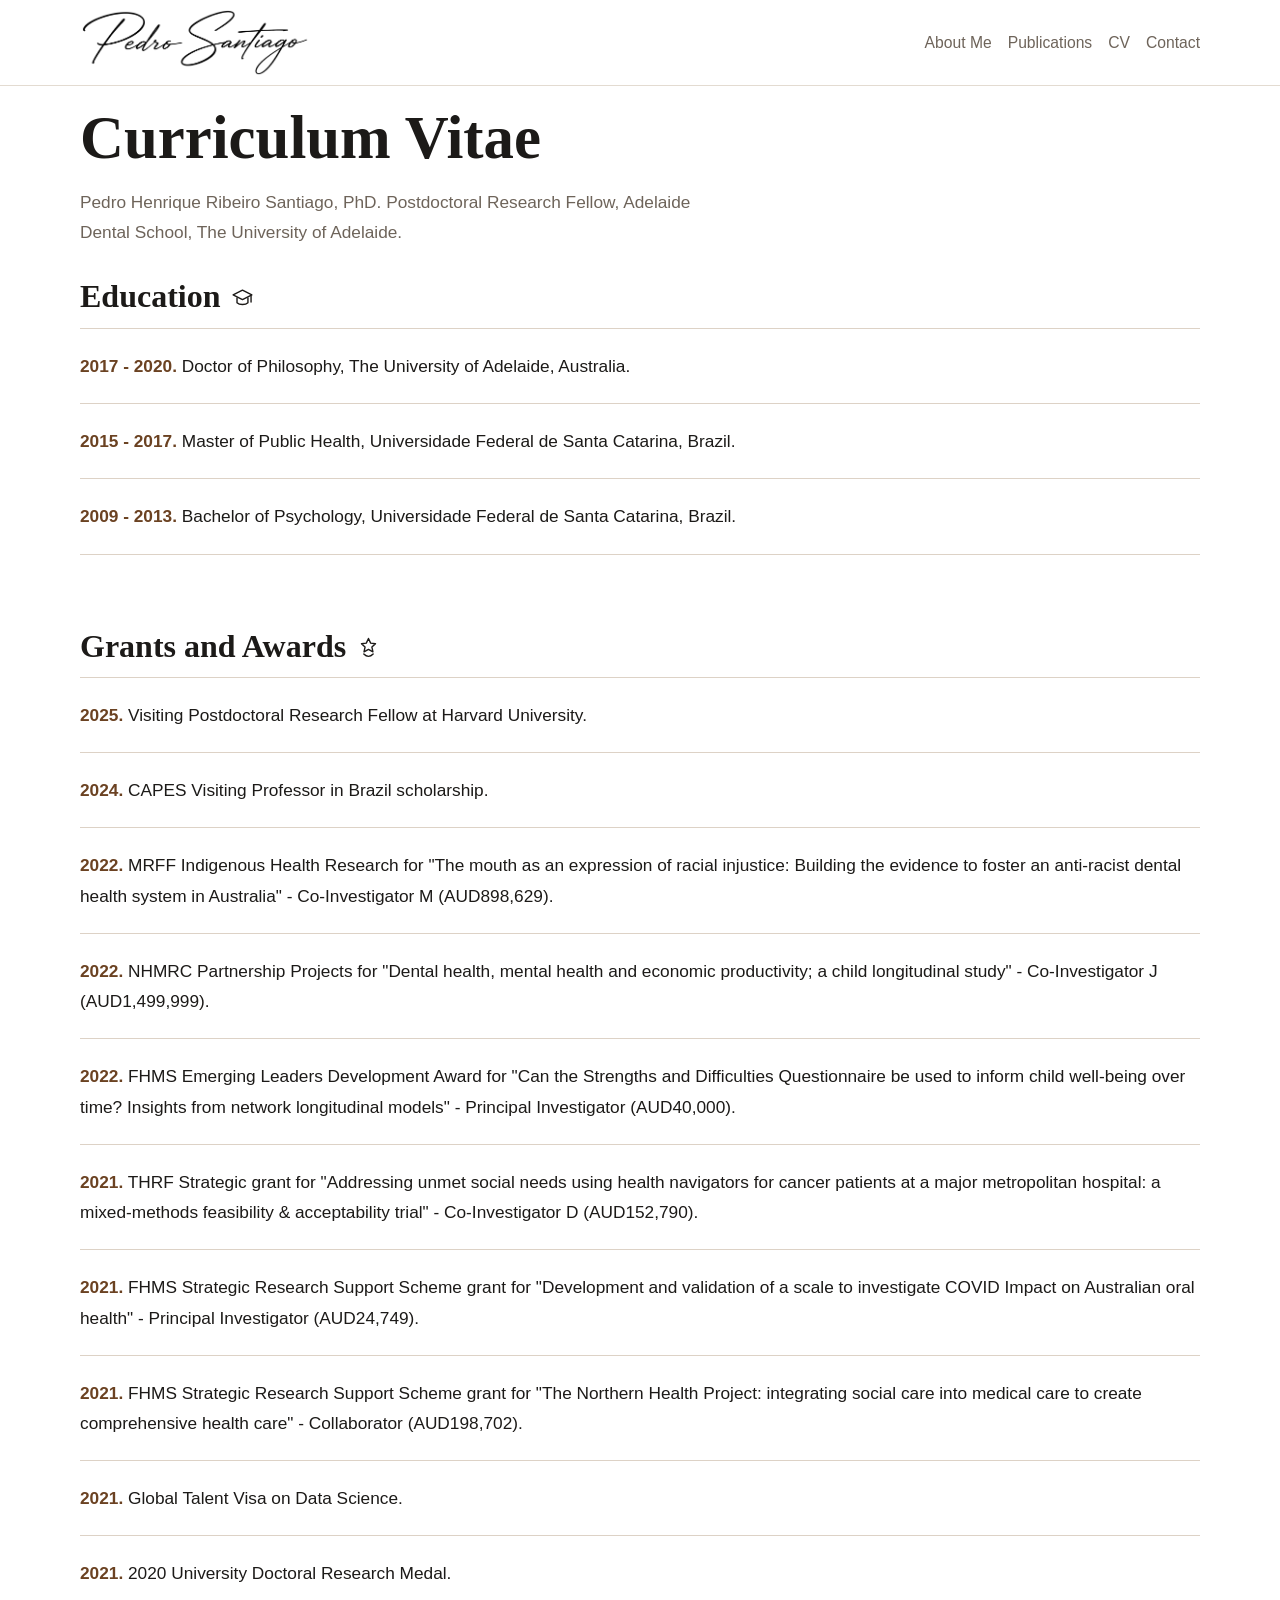
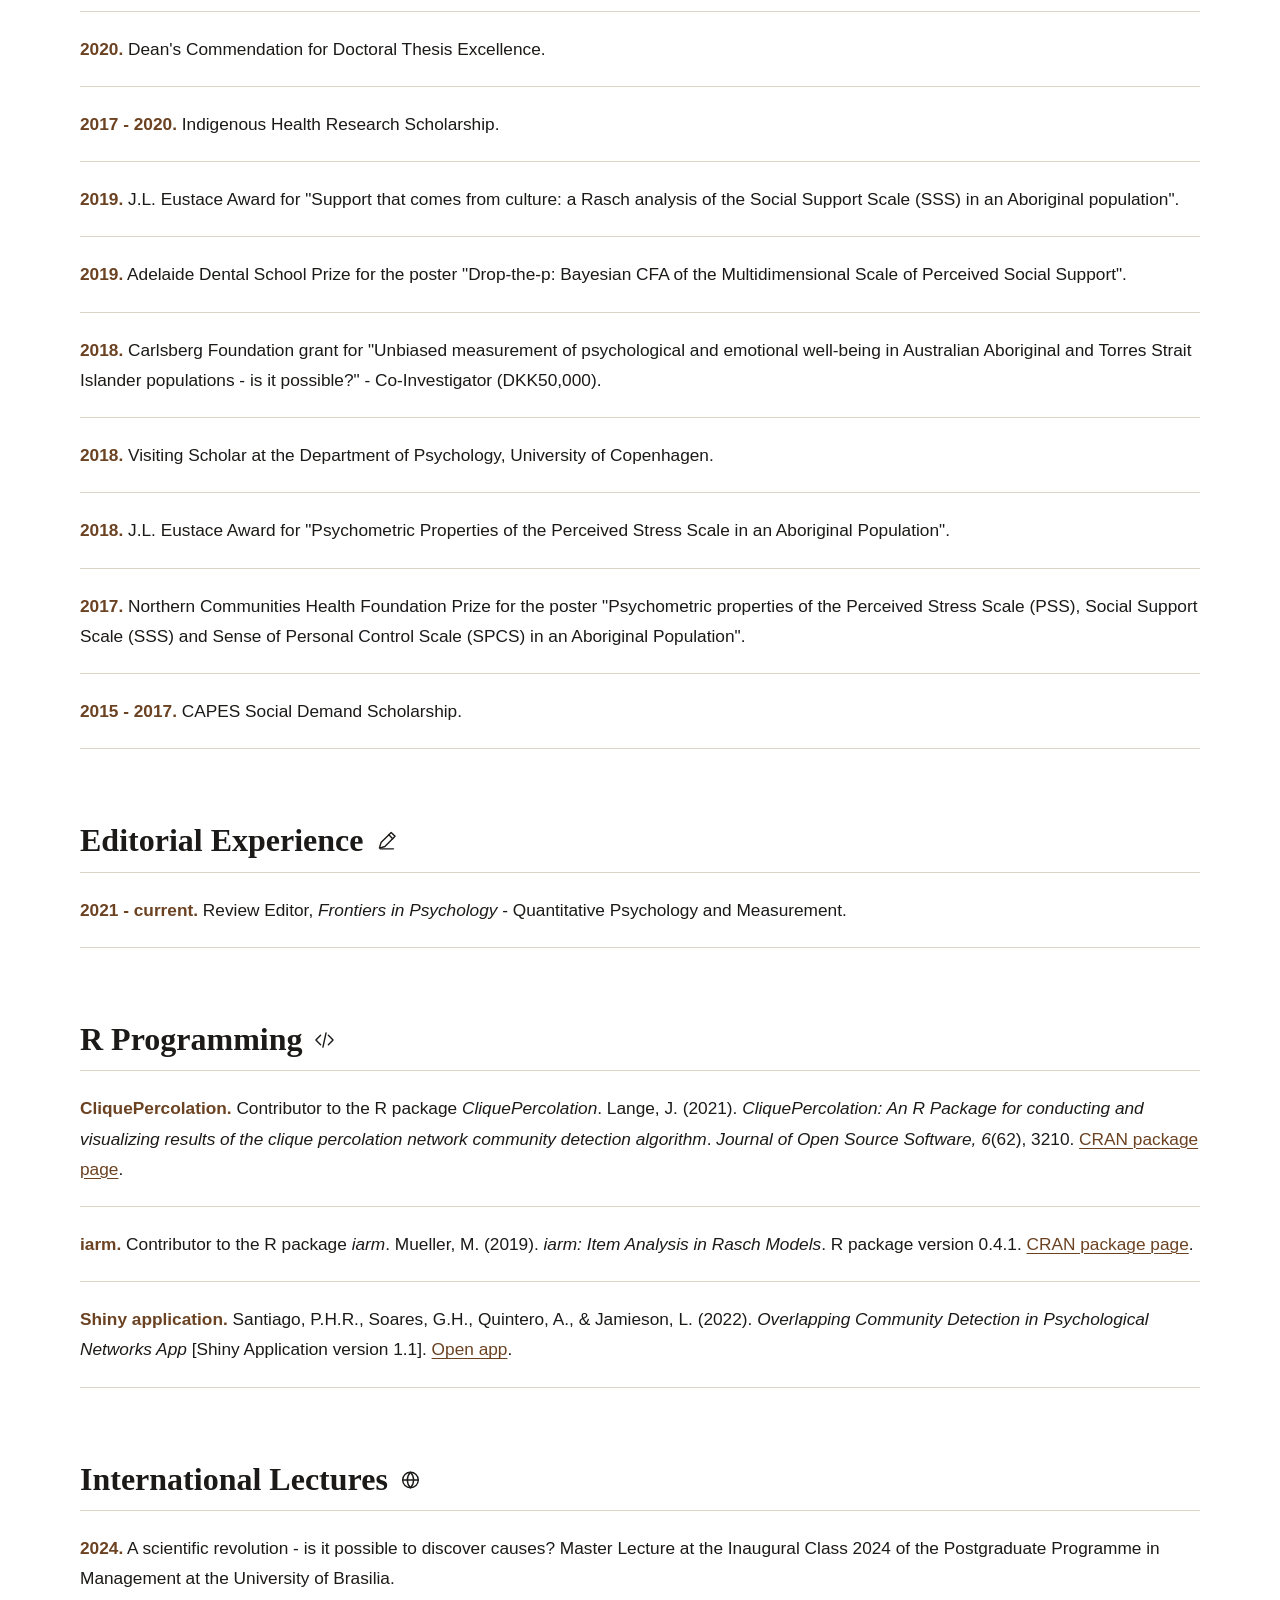
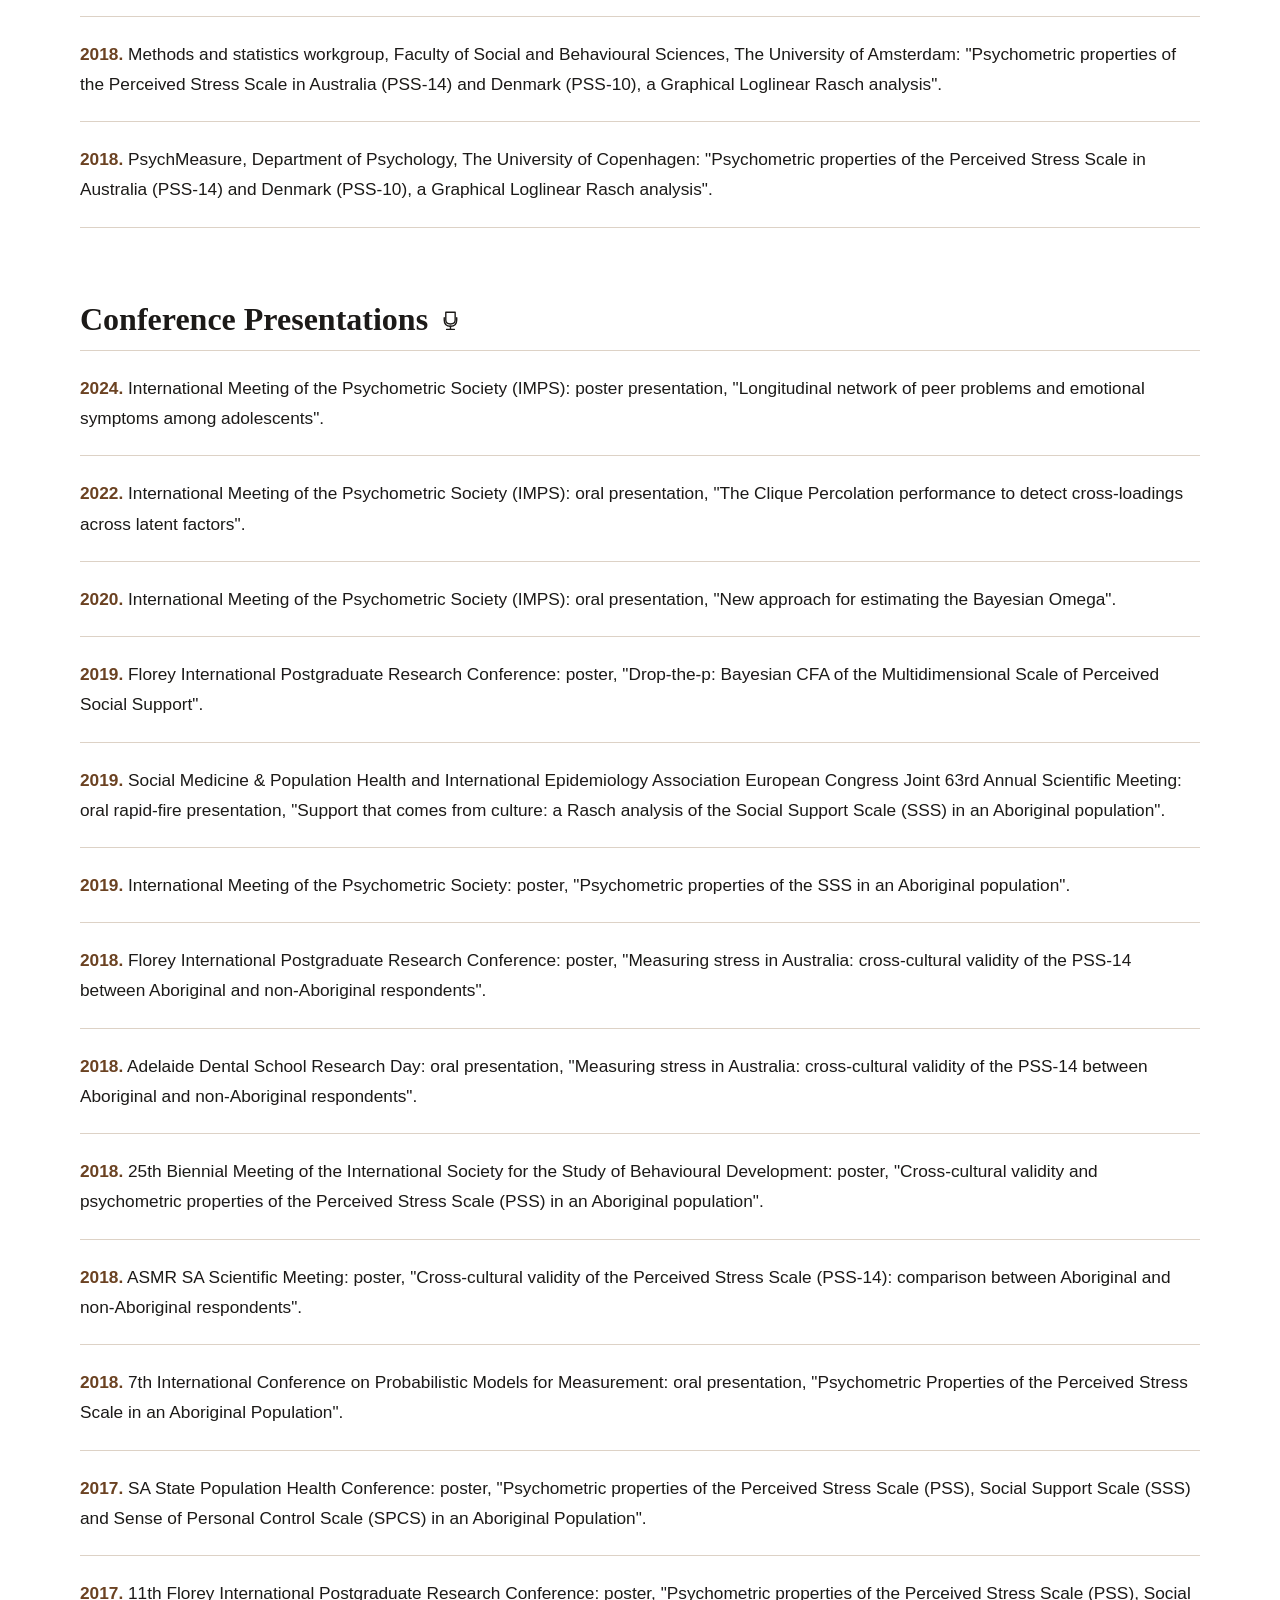
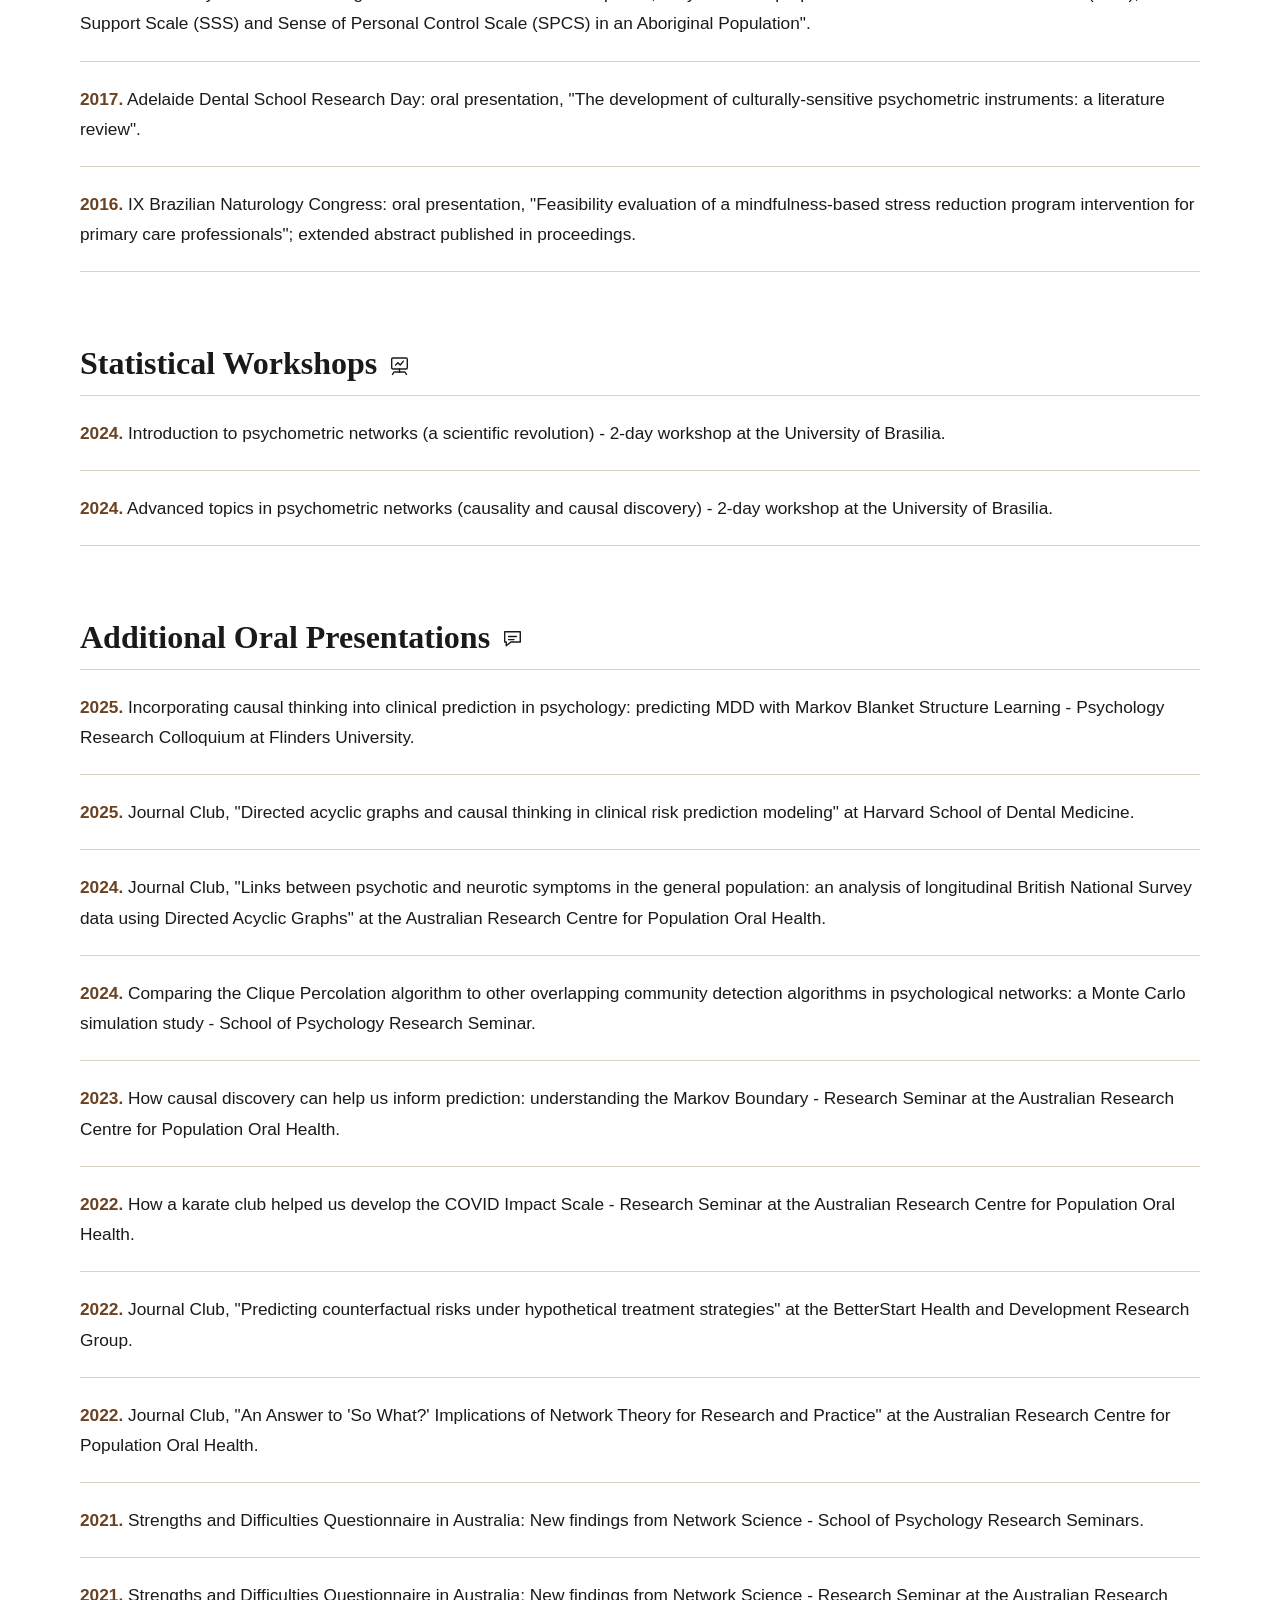
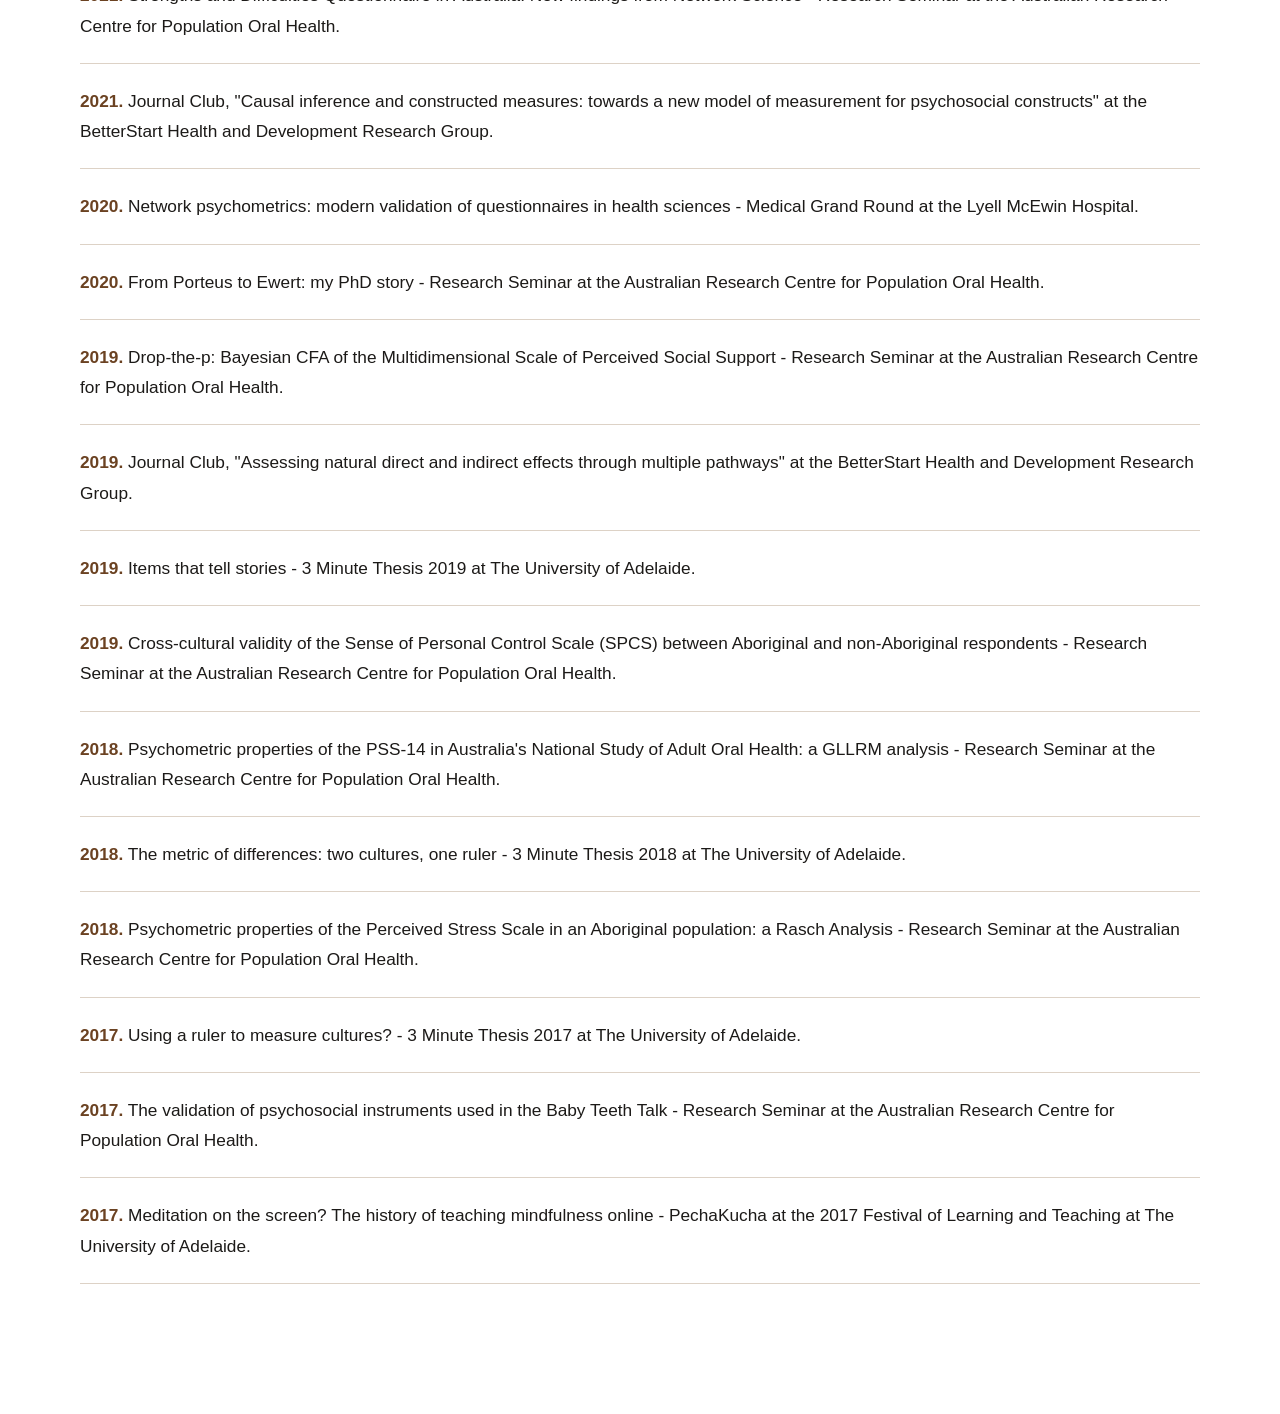
==== cv.html @ 16406cd9 "Initial personal website" ====
<!DOCTYPE html>
<html lang="en">
  <head>
    <meta charset="UTF-8" />
    <meta name="viewport" content="width=device-width, initial-scale=1.0" />
    <title>CV | Pedro Henrique Ribeiro Santiago</title>
    <link rel="stylesheet" href="styles.css" />
  </head>
  <body>
    <header class="site-header">
      <div class="header-inner">
        <a class="site-signature" href="./index.html" aria-label="Pedro Henrique Ribeiro Santiago home">
          <img
            src="./assets/signature.png"
            alt="Pedro Santiago signature"
          />
        </a>
        <nav class="site-nav" aria-label="Primary">
          <a href="./index.html#professional-bio">About Me</a>
          <a href="./publications.html">Publications</a>
          <a href="./cv.html">CV</a>
          <a href="./index.html#contact">Contact</a>
        </nav>
      </div>
    </header>

    <main class="page page-narrow cv-page">
      <section class="section" aria-labelledby="cv-title">
        <h1 id="cv-title">Curriculum Vitae</h1>

        <p class="intro">
          Pedro Henrique Ribeiro Santiago, PhD. Postdoctoral Research Fellow,
          Adelaide Dental School, The University of Adelaide.
        </p>

        <h2 class="cv-section-title">Education <svg class="cv-heading-icon" viewBox="0 0 32 32" aria-hidden="true"><path d="M4 12L16 6L28 12L16 18L4 12Z"/><path d="M9 16V22C12 25 20 25 23 22V16"/><path d="M27 13V21"/></svg></h2>
        <ul class="publication-list publication-group cv-entry-list">
          <li><strong>2017 - 2020.</strong> Doctor of Philosophy, The University of Adelaide, Australia.</li>
          <li><strong>2015 - 2017.</strong> Master of Public Health, Universidade Federal de Santa Catarina, Brazil.</li>
          <li><strong>2009 - 2013.</strong> Bachelor of Psychology, Universidade Federal de Santa Catarina, Brazil.</li>
        </ul>

        <h2 class="cv-section-title">Grants and Awards <svg class="cv-heading-icon" viewBox="0 0 32 32" aria-hidden="true"><path d="M16 5L18.8 11L25 11.7L20.4 16L21.7 22.2L16 19L10.3 22.2L11.6 16L7 11.7L13.2 11L16 5Z"/><path d="M10 25C12 27 14 28 16 28C18 28 20 27 22 25"/></svg></h2>
        <ul class="publication-list publication-group cv-entry-list">
          <li><strong>2025.</strong> Visiting Postdoctoral Research Fellow at Harvard University.</li>
          <li><strong>2024.</strong> CAPES Visiting Professor in Brazil scholarship.</li>
          <li><strong>2022.</strong> MRFF Indigenous Health Research for "The mouth as an expression of racial injustice: Building the evidence to foster an anti-racist dental health system in Australia" - Co-Investigator M (AUD898,629).</li>
          <li><strong>2022.</strong> NHMRC Partnership Projects for "Dental health, mental health and economic productivity; a child longitudinal study" - Co-Investigator J (AUD1,499,999).</li>
          <li><strong>2022.</strong> FHMS Emerging Leaders Development Award for "Can the Strengths and Difficulties Questionnaire be used to inform child well-being over time? Insights from network longitudinal models" - Principal Investigator (AUD40,000).</li>
          <li><strong>2021.</strong> THRF Strategic grant for "Addressing unmet social needs using health navigators for cancer patients at a major metropolitan hospital: a mixed-methods feasibility &amp; acceptability trial" - Co-Investigator D (AUD152,790).</li>
          <li><strong>2021.</strong> FHMS Strategic Research Support Scheme grant for "Development and validation of a scale to investigate COVID Impact on Australian oral health" - Principal Investigator (AUD24,749).</li>
          <li><strong>2021.</strong> FHMS Strategic Research Support Scheme grant for "The Northern Health Project: integrating social care into medical care to create comprehensive health care" - Collaborator (AUD198,702).</li>
          <li><strong>2021.</strong> Global Talent Visa on Data Science.</li>
          <li><strong>2021.</strong> 2020 University Doctoral Research Medal.</li>
          <li><strong>2020.</strong> Dean's Commendation for Doctoral Thesis Excellence.</li>
          <li><strong>2017 - 2020.</strong> Indigenous Health Research Scholarship.</li>
          <li><strong>2019.</strong> J.L. Eustace Award for "Support that comes from culture: a Rasch analysis of the Social Support Scale (SSS) in an Aboriginal population".</li>
          <li><strong>2019.</strong> Adelaide Dental School Prize for the poster "Drop-the-p: Bayesian CFA of the Multidimensional Scale of Perceived Social Support".</li>
          <li><strong>2018.</strong> Carlsberg Foundation grant for "Unbiased measurement of psychological and emotional well-being in Australian Aboriginal and Torres Strait Islander populations - is it possible?" - Co-Investigator (DKK50,000).</li>
          <li><strong>2018.</strong> Visiting Scholar at the Department of Psychology, University of Copenhagen.</li>
          <li><strong>2018.</strong> J.L. Eustace Award for "Psychometric Properties of the Perceived Stress Scale in an Aboriginal Population".</li>
          <li><strong>2017.</strong> Northern Communities Health Foundation Prize for the poster "Psychometric properties of the Perceived Stress Scale (PSS), Social Support Scale (SSS) and Sense of Personal Control Scale (SPCS) in an Aboriginal Population".</li>
          <li><strong>2015 - 2017.</strong> CAPES Social Demand Scholarship.</li>
        </ul>

        <h2 class="cv-section-title">Editorial Experience <svg class="cv-heading-icon" viewBox="0 0 32 32" aria-hidden="true"><path d="M7 25L9 18L22 5L27 10L14 23L7 25Z"/><path d="M19 8L24 13"/><path d="M8 26H25"/></svg></h2>
        <ul class="publication-list publication-group cv-entry-list">
          <li><strong>2021 - current.</strong> Review Editor, <em>Frontiers in Psychology</em> - Quantitative Psychology and Measurement.</li>
        </ul>

        <h2 class="cv-section-title">R Programming <svg class="cv-heading-icon" viewBox="0 0 32 32" aria-hidden="true"><path d="M11 10L5 16L11 22"/><path d="M21 10L27 16L21 22"/><path d="M18 7L14 25"/></svg></h2>
        <ul class="publication-list publication-group cv-entry-list">
          <li><strong>CliquePercolation.</strong> Contributor to the R package <em>CliquePercolation</em>. Lange, J. (2021). <em>CliquePercolation: An R Package for conducting and visualizing results of the clique percolation network community detection algorithm</em>. <em>Journal of Open Source Software, 6</em>(62), 3210. <a href="https://cran.r-project.org/web/packages/CliquePercolation/index.html">CRAN package page</a>.</li>
          <li><strong>iarm.</strong> Contributor to the R package <em>iarm</em>. Mueller, M. (2019). <em>iarm: Item Analysis in Rasch Models</em>. R package version 0.4.1. <a href="https://CRAN.R-project.org/package=iarm">CRAN package page</a>.</li>
          <li><strong>Shiny application.</strong> Santiago, P.H.R., Soares, G.H., Quintero, A., &amp; Jamieson, L. (2022). <em>Overlapping Community Detection in Psychological Networks App</em> [Shiny Application version 1.1]. <a href="https://pedroribeirosantiago.shinyapps.io/cliquepercolation/">Open app</a>.</li>
        </ul>

        <h2 class="cv-section-title">International Lectures <svg class="cv-heading-icon" viewBox="0 0 32 32" aria-hidden="true"><circle cx="16" cy="16" r="10"/><path d="M6 16H26"/><path d="M16 6C19 9 20 13 20 16C20 19 19 23 16 26C13 23 12 19 12 16C12 13 13 9 16 6Z"/></svg></h2>
        <ul class="publication-list publication-group cv-entry-list">
          <li><strong>2024.</strong> A scientific revolution - is it possible to discover causes? Master Lecture at the Inaugural Class 2024 of the Postgraduate Programme in Management at the University of Brasilia.</li>
          <li><strong>2018.</strong> Methods and statistics workgroup, Faculty of Social and Behavioural Sciences, The University of Amsterdam: "Psychometric properties of the Perceived Stress Scale in Australia (PSS-14) and Denmark (PSS-10), a Graphical Loglinear Rasch analysis".</li>
          <li><strong>2018.</strong> PsychMeasure, Department of Psychology, The University of Copenhagen: "Psychometric properties of the Perceived Stress Scale in Australia (PSS-14) and Denmark (PSS-10), a Graphical Loglinear Rasch analysis".</li>
        </ul>

        <h2 class="cv-section-title">Conference Presentations <svg class="cv-heading-icon" viewBox="0 0 32 32" aria-hidden="true"><path d="M10 6H22V16C22 19 20 21 16 21C12 21 10 19 10 16V6Z"/><path d="M8 13V16C8 21 11 24 16 24C21 24 24 21 24 16V13"/><path d="M16 24V28"/><path d="M11 28H21"/></svg></h2>
        <ul class="publication-list publication-group cv-entry-list">
          <li><strong>2024.</strong> International Meeting of the Psychometric Society (IMPS): poster presentation, "Longitudinal network of peer problems and emotional symptoms among adolescents".</li>
          <li><strong>2022.</strong> International Meeting of the Psychometric Society (IMPS): oral presentation, "The Clique Percolation performance to detect cross-loadings across latent factors".</li>
          <li><strong>2020.</strong> International Meeting of the Psychometric Society (IMPS): oral presentation, "New approach for estimating the Bayesian Omega".</li>
          <li><strong>2019.</strong> Florey International Postgraduate Research Conference: poster, "Drop-the-p: Bayesian CFA of the Multidimensional Scale of Perceived Social Support".</li>
          <li><strong>2019.</strong> Social Medicine &amp; Population Health and International Epidemiology Association European Congress Joint 63rd Annual Scientific Meeting: oral rapid-fire presentation, "Support that comes from culture: a Rasch analysis of the Social Support Scale (SSS) in an Aboriginal population".</li>
          <li><strong>2019.</strong> International Meeting of the Psychometric Society: poster, "Psychometric properties of the SSS in an Aboriginal population".</li>
          <li><strong>2018.</strong> Florey International Postgraduate Research Conference: poster, "Measuring stress in Australia: cross-cultural validity of the PSS-14 between Aboriginal and non-Aboriginal respondents".</li>
          <li><strong>2018.</strong> Adelaide Dental School Research Day: oral presentation, "Measuring stress in Australia: cross-cultural validity of the PSS-14 between Aboriginal and non-Aboriginal respondents".</li>
          <li><strong>2018.</strong> 25th Biennial Meeting of the International Society for the Study of Behavioural Development: poster, "Cross-cultural validity and psychometric properties of the Perceived Stress Scale (PSS) in an Aboriginal population".</li>
          <li><strong>2018.</strong> ASMR SA Scientific Meeting: poster, "Cross-cultural validity of the Perceived Stress Scale (PSS-14): comparison between Aboriginal and non-Aboriginal respondents".</li>
          <li><strong>2018.</strong> 7th International Conference on Probabilistic Models for Measurement: oral presentation, "Psychometric Properties of the Perceived Stress Scale in an Aboriginal Population".</li>
          <li><strong>2017.</strong> SA State Population Health Conference: poster, "Psychometric properties of the Perceived Stress Scale (PSS), Social Support Scale (SSS) and Sense of Personal Control Scale (SPCS) in an Aboriginal Population".</li>
          <li><strong>2017.</strong> 11th Florey International Postgraduate Research Conference: poster, "Psychometric properties of the Perceived Stress Scale (PSS), Social Support Scale (SSS) and Sense of Personal Control Scale (SPCS) in an Aboriginal Population".</li>
          <li><strong>2017.</strong> Adelaide Dental School Research Day: oral presentation, "The development of culturally-sensitive psychometric instruments: a literature review".</li>
          <li><strong>2016.</strong> IX Brazilian Naturology Congress: oral presentation, "Feasibility evaluation of a mindfulness-based stress reduction program intervention for primary care professionals"; extended abstract published in proceedings.</li>
        </ul>

        <h2 class="cv-section-title">Statistical Workshops <svg class="cv-heading-icon" viewBox="0 0 32 32" aria-hidden="true"><rect x="6" y="7" width="20" height="14" rx="1.5"/><path d="M10 25H22"/><path d="M16 21V25"/><path d="M11 16L14 13L17 16L21 11"/><path d="M9 25L7 28"/><path d="M23 25L25 28"/></svg></h2>
        <ul class="publication-list publication-group cv-entry-list">
          <li><strong>2024.</strong> Introduction to psychometric networks (a scientific revolution) - 2-day workshop at the University of Brasilia.</li>
          <li><strong>2024.</strong> Advanced topics in psychometric networks (causality and causal discovery) - 2-day workshop at the University of Brasilia.</li>
        </ul>

        <h2 class="cv-section-title">Additional Oral Presentations <svg class="cv-heading-icon" viewBox="0 0 32 32" aria-hidden="true"><path d="M6 8H26V21H14L8 26V21H6V8Z"/><path d="M11 14H21"/><path d="M11 18H18"/></svg></h2>
        <ul class="publication-list publication-group cv-entry-list">
          <li><strong>2025.</strong> Incorporating causal thinking into clinical prediction in psychology: predicting MDD with Markov Blanket Structure Learning - Psychology Research Colloquium at Flinders University.</li>
          <li><strong>2025.</strong> Journal Club, "Directed acyclic graphs and causal thinking in clinical risk prediction modeling" at Harvard School of Dental Medicine.</li>
          <li><strong>2024.</strong> Journal Club, "Links between psychotic and neurotic symptoms in the general population: an analysis of longitudinal British National Survey data using Directed Acyclic Graphs" at the Australian Research Centre for Population Oral Health.</li>
          <li><strong>2024.</strong> Comparing the Clique Percolation algorithm to other overlapping community detection algorithms in psychological networks: a Monte Carlo simulation study - School of Psychology Research Seminar.</li>
          <li><strong>2023.</strong> How causal discovery can help us inform prediction: understanding the Markov Boundary - Research Seminar at the Australian Research Centre for Population Oral Health.</li>
          <li><strong>2022.</strong> How a karate club helped us develop the COVID Impact Scale - Research Seminar at the Australian Research Centre for Population Oral Health.</li>
          <li><strong>2022.</strong> Journal Club, "Predicting counterfactual risks under hypothetical treatment strategies" at the BetterStart Health and Development Research Group.</li>
          <li><strong>2022.</strong> Journal Club, "An Answer to 'So What?' Implications of Network Theory for Research and Practice" at the Australian Research Centre for Population Oral Health.</li>
          <li><strong>2021.</strong> Strengths and Difficulties Questionnaire in Australia: New findings from Network Science - School of Psychology Research Seminars.</li>
          <li><strong>2021.</strong> Strengths and Difficulties Questionnaire in Australia: New findings from Network Science - Research Seminar at the Australian Research Centre for Population Oral Health.</li>
          <li><strong>2021.</strong> Journal Club, "Causal inference and constructed measures: towards a new model of measurement for psychosocial constructs" at the BetterStart Health and Development Research Group.</li>
          <li><strong>2020.</strong> Network psychometrics: modern validation of questionnaires in health sciences - Medical Grand Round at the Lyell McEwin Hospital.</li>
          <li><strong>2020.</strong> From Porteus to Ewert: my PhD story - Research Seminar at the Australian Research Centre for Population Oral Health.</li>
          <li><strong>2019.</strong> Drop-the-p: Bayesian CFA of the Multidimensional Scale of Perceived Social Support - Research Seminar at the Australian Research Centre for Population Oral Health.</li>
          <li><strong>2019.</strong> Journal Club, "Assessing natural direct and indirect effects through multiple pathways" at the BetterStart Health and Development Research Group.</li>
          <li><strong>2019.</strong> Items that tell stories - 3 Minute Thesis 2019 at The University of Adelaide.</li>
          <li><strong>2019.</strong> Cross-cultural validity of the Sense of Personal Control Scale (SPCS) between Aboriginal and non-Aboriginal respondents - Research Seminar at the Australian Research Centre for Population Oral Health.</li>
          <li><strong>2018.</strong> Psychometric properties of the PSS-14 in Australia's National Study of Adult Oral Health: a GLLRM analysis - Research Seminar at the Australian Research Centre for Population Oral Health.</li>
          <li><strong>2018.</strong> The metric of differences: two cultures, one ruler - 3 Minute Thesis 2018 at The University of Adelaide.</li>
          <li><strong>2018.</strong> Psychometric properties of the Perceived Stress Scale in an Aboriginal population: a Rasch Analysis - Research Seminar at the Australian Research Centre for Population Oral Health.</li>
          <li><strong>2017.</strong> Using a ruler to measure cultures? - 3 Minute Thesis 2017 at The University of Adelaide.</li>
          <li><strong>2017.</strong> The validation of psychosocial instruments used in the Baby Teeth Talk - Research Seminar at the Australian Research Centre for Population Oral Health.</li>
          <li><strong>2017.</strong> Meditation on the screen? The history of teaching mindfulness online - PechaKucha at the 2017 Festival of Learning and Teaching at The University of Adelaide.</li>
        </ul>
      </section>
    </main>
  </body>
</html>
---- styles.css ----
:root {
  --background: #ffffff;
  --surface: #f7f3ee;
  --surface-strong: #ece2d4;
  --text: #1c1a18;
  --muted: #6e645a;
  --line: #ddd2c6;
  --accent: #9b6b3d;
  --accent-deep: #6b4222;
  --shadow: 0 20px 50px rgba(56, 39, 24, 0.08);
}

* {
  box-sizing: border-box;
}

html {
  scroll-behavior: smooth;
}

body {
  margin: 0;
  background: #ffffff;
  color: var(--text);
  font-family: "Avenir Next", "Segoe UI", Helvetica, Arial, sans-serif;
}

a {
  color: inherit;
}

img {
  display: block;
  width: 100%;
  height: auto;
}

.site-header {
  position: sticky;
  top: 0;
  z-index: 10;
  background: rgba(255, 255, 255, 0.92);
  backdrop-filter: blur(14px);
  border-bottom: 1px solid rgba(221, 210, 198, 0.8);
}

.header-inner {
  width: min(1120px, calc(100% - 40px));
  margin: 0 auto;
  padding: 8px 0;
  display: flex;
  align-items: center;
  justify-content: space-between;
  gap: 24px;
}

.site-signature {
  display: block;
  flex: 0 1 230px;
  min-width: 165px;
}

.site-signature img {
  display: block;
  width: 100%;
  height: auto;
}

.site-nav a {
  text-decoration: none;
}

.site-nav {
  display: flex;
  flex-wrap: wrap;
  gap: 16px;
  justify-content: flex-end;
}

.site-nav a {
  color: var(--muted);
  font-size: 0.98rem;
}

.page {
  width: min(1120px, calc(100% - 40px));
  margin: 0 auto;
  padding: 22px 0 88px;
}

.page-narrow {
  width: min(1120px, calc(100% - 40px));
}

.section {
  scroll-margin-top: 96px;
}

.hero {
  padding: 16px 0 18px;
}

.hero-copy {
  padding: 26px 0 12px;
}

.eyebrow {
  margin: 0 0 10px;
  color: var(--accent);
  font-size: 0.9rem;
  font-weight: 600;
  letter-spacing: 0;
  text-transform: uppercase;
}

h1,
h2 {
  margin: 0;
  font-family: "Iowan Old Style", "Palatino Linotype", "Book Antiqua", Georgia,
    serif;
  font-weight: 600;
  line-height: 0.95;
}

h1 {
  width: 100%;
  font-size: 3.8rem;
  line-height: 1;
  letter-spacing: 0;
  white-space: normal;
}

h2 {
  margin-bottom: 16px;
  font-size: 3rem;
}

.intro,
.feature-copy p,
.research-list li,
.publication-list li {
  font-size: 1.08rem;
  line-height: 1.75;
}

.intro {
  max-width: 640px;
  margin: 18px 0 0;
  color: var(--muted);
}

.feature-card {
  display: grid;
  grid-template-columns: 1.05fr 1fr;
  gap: 36px;
  align-items: center;
  padding: 28px 0;
}

.feature-card-reverse {
  grid-template-columns: 1fr 1.05fr;
}

.home-feature {
  grid-template-columns: 1fr minmax(260px, 360px);
}

.research-intro {
  grid-template-columns: 1fr minmax(260px, 360px);
  padding: 14px 0 28px;
}

.research-intro .feature-copy {
  max-width: 100%;
}

.research-intro .portrait-circle {
  justify-self: end;
}

.bio-feature {
  grid-template-columns: minmax(240px, 360px) 1fr;
}

.bio-feature .portrait-circle {
  justify-self: start;
}

.personal-bio {
  margin: 18px 0 28px;
  padding: 40px 0;
}

.feature-media {
  overflow: hidden;
  border-radius: 28px;
  box-shadow: var(--shadow);
  background: var(--surface);
  aspect-ratio: 4 / 5;
}

.feature-media img {
  width: 100%;
  height: 100%;
  object-fit: cover;
  object-position: center 25%;
}

.portrait-circle {
  aspect-ratio: 1;
  border-radius: 50%;
  max-width: 360px;
  justify-self: end;
}

.portrait-circle img {
  object-position: center 18%;
}

.personal-bio-photo img {
  object-position: 77% 46%;
}

.feature-copy {
  padding: 0;
}

.feature-copy p {
  margin: 0 0 16px;
  color: var(--muted);
}

.profile-links {
  display: flex;
  flex-wrap: wrap;
  gap: 12px;
  margin-top: 22px;
}

.profile-links a {
  display: grid;
  width: 48px;
  aspect-ratio: 1;
  place-items: center;
  border: 0;
  border-radius: 50%;
  background: #ffffff;
  box-shadow: none;
  transition:
    transform 180ms ease,
    box-shadow 180ms ease;
}

.profile-links a:hover {
  transform: translateY(-2px);
}

.profile-links img {
  width: 48px;
  height: 48px;
  object-fit: contain;
  display: block;
}

.research-list {
  display: grid;
  gap: 14px;
  margin: 0;
  padding-left: 22px;
  color: var(--muted);
}

.publications {
  padding-top: 30px;
}

.publications-page {
  padding-top: 34px;
}

.section-heading {
  margin-bottom: 24px;
}

.publication-list {
  margin: 0;
  padding: 0;
  list-style: none;
  border-top: 1px solid var(--line);
}

.publication-list li {
  padding: 22px 0;
  border-bottom: 1px solid var(--line);
}

.publications-page {
  counter-reset: publication;
}

.publications-page .publication-list li {
  position: relative;
  padding-left: 3.2rem;
}

.publications-page .publication-list li::before {
  counter-increment: publication;
  content: counter(publication) ".";
  position: absolute;
  left: 0;
  top: 22px;
  color: var(--accent-deep);
  font-weight: 700;
}

.publication-list em {
  font-style: italic;
}

.publication-group {
  margin-bottom: 42px;
}

.education {
  padding-top: 56px;
}

.education-list {
  display: grid;
  gap: 0;
  border-top: 1px solid var(--line);
}

.education-item {
  display: grid;
  grid-template-columns: 96px 1fr;
  gap: 28px;
  padding: 26px 0;
  align-items: start;
  border-bottom: 1px solid var(--line);
}

.education-ready .education-logo,
.education-ready .education-copy {
  opacity: 0;
  transition:
    opacity 1400ms ease,
    transform 2200ms cubic-bezier(0.16, 1, 0.3, 1);
  transition-delay: var(--reveal-delay, 0ms);
  will-change: opacity, transform;
}

.education-ready .education-logo {
  transform: translateX(-110px);
}

.education-ready .education-copy {
  transform: translateX(110px);
}

.education-ready.is-revealed .education-logo,
.education-ready.is-revealed .education-copy {
  opacity: 1;
  transform: translateX(0);
}

.education-item:nth-child(1) {
  --reveal-delay: 0ms;
}

.education-item:nth-child(2) {
  --reveal-delay: 260ms;
}

.education-item:nth-child(3) {
  --reveal-delay: 520ms;
}

.education-item:nth-child(4) {
  --reveal-delay: 780ms;
}

.education-item:nth-child(5) {
  --reveal-delay: 1040ms;
}

.education-logo {
  width: 96px;
  aspect-ratio: 1;
  overflow: hidden;
  border-radius: 50%;
  background: #ffffff;
  border: 1px solid var(--line);
  box-shadow: 0 12px 28px rgba(56, 39, 24, 0.1);
}

.education-logo img {
  width: 100%;
  height: 100%;
  object-fit: contain;
  padding: 4px;
}

.education-logo-adelaide img {
  padding: 7px;
  transform: translateY(-5px) scale(1.35);
}

.education-logo-au img {
  object-fit: contain;
  object-position: center;
  padding: 13px;
  transform: none;
}

.education-logo img[src$="ufsc.png"] {
  padding: 8px;
  transform: translateY(-5px);
}

.education-copy h3 {
  margin: 0 0 6px;
  font-family: "Iowan Old Style", "Palatino Linotype", "Book Antiqua", Georgia,
    serif;
  font-size: 1.7rem;
  line-height: 1.1;
}

.education-date {
  margin: 0 0 8px;
  color: var(--accent);
  font-size: 0.92rem;
  font-weight: 700;
}

.education-place {
  margin: 0 0 10px;
  color: var(--accent-deep);
  font-weight: 600;
}

.education-copy p {
  margin: 0;
  color: var(--muted);
  font-size: 1.08rem;
  line-height: 1.75;
}

.publications-page h2,
.cv-page h2 {
  margin-top: 34px;
  font-size: 2rem;
}

.publication-section-title,
.cv-section-title {
  display: inline-flex;
  gap: 10px;
  align-items: baseline;
}

.heading-icon,
.cv-heading-icon {
  width: 0.78em;
  height: 0.78em;
  flex: 0 0 auto;
  color: var(--text);
  fill: none;
  stroke: currentColor;
  stroke-width: 1.8;
  stroke-linecap: round;
  stroke-linejoin: round;
  transform: translateY(0.08em);
}

.cv-block {
  padding: 22px 0;
  border-bottom: 1px solid var(--line);
}

.cv-block:first-of-type {
  padding-top: 10px;
}

.cv-block p {
  margin: 0;
  color: var(--muted);
  font-size: 1.08rem;
  line-height: 1.75;
}

.cv-list {
  display: grid;
  gap: 10px;
  margin: 0;
  padding-left: 22px;
  color: var(--muted);
  font-size: 1.08rem;
  line-height: 1.75;
}

.cv-entry-list strong {
  color: var(--accent-deep);
  font-weight: 700;
}

.cv-entry-list a {
  color: var(--accent-deep);
  text-decoration-thickness: 1px;
  text-underline-offset: 0.18em;
}

.network-panel {
  aspect-ratio: 4 / 3;
  box-shadow: none;
  background: transparent;
}

.network-panel img {
  object-fit: contain;
  padding: 0;
}

.contact {
  padding-top: 42px;
}

.contact-intro {
  max-width: 560px;
}

.contact-intro a {
  color: var(--accent-deep);
}

.contact-title-row {
  display: flex;
  flex-wrap: wrap;
  gap: 14px;
  align-items: flex-end;
}

.contact-title-row h2 {
  margin-bottom: 0;
}

.coffee-illustration {
  width: 82px;
  margin: 0 0 -3px -4px;
  transform: translateY(1px);
}

.coffee-illustration svg {
  display: block;
  width: 100%;
  overflow: visible;
}

.pixel-outline {
  fill: var(--accent-deep);
}

.pixel-cup {
  fill: #fff7ec;
}

.pixel-coffee {
  fill: #7b4a25;
}

.pixel-line {
  fill: #c9945d;
}

.pixel-shadow {
  fill: rgba(107, 66, 34, 0.13);
}

.pixel-steam {
  fill: rgba(107, 66, 34, 0.35);
  animation: pixel-steam-rise 2.8s steps(4, end) infinite;
  transform-origin: center;
}

.pixel-steam-two {
  animation-delay: 0.6s;
}

@keyframes pixel-steam-rise {
  0% {
    opacity: 0;
    transform: translateY(8px);
  }

  35%,
  65% {
    opacity: 0.72;
  }

  100% {
    opacity: 0;
    transform: translateY(-8px);
  }
}

.contact-form {
  display: grid;
  grid-template-columns: repeat(2, minmax(0, 1fr));
  gap: 18px 22px;
  padding: 30px;
  border: 1px solid var(--line);
  border-radius: 28px;
  background: rgba(247, 243, 238, 0.6);
  box-shadow: var(--shadow);
}

.contact-form label {
  display: grid;
  gap: 8px;
  color: var(--muted);
  font-size: 0.98rem;
  font-weight: 500;
}

.contact-form label:last-of-type {
  grid-column: 1 / -1;
}

.contact-form label:nth-of-type(3) {
  grid-column: 1 / -1;
}

.botcheck {
  display: none;
}

.contact-form input,
.contact-form textarea {
  width: 100%;
  border: 1px solid var(--line);
  border-radius: 16px;
  padding: 14px 16px;
  background: #fffdfa;
  color: var(--text);
  font: inherit;
}

.contact-form textarea {
  resize: vertical;
  min-height: 160px;
}

.contact-form button {
  width: fit-content;
  border: 0;
  border-radius: 999px;
  padding: 14px 24px;
  background: var(--accent);
  color: #fff;
  font: inherit;
  font-weight: 600;
  cursor: pointer;
}

.form-status {
  margin: 0;
  align-self: center;
  color: var(--muted);
  font-size: 0.95rem;
}

.form-status[data-state="pending"] {
  color: var(--accent-deep);
}

.form-status[data-state="success"] {
  color: #2e6b46;
}

.form-status[data-state="error"] {
  color: #9b3d3d;
}

@media (max-width: 860px) {
  .header-inner,
  .page {
    width: min(100% - 28px, 1120px);
  }

  .page {
    padding-top: 22px;
  }

  .feature-card,
  .feature-card-reverse {
    grid-template-columns: 1fr;
    gap: 20px;
  }

  .feature-copy {
    padding: 0;
  }

  .education-item {
    grid-template-columns: 76px 1fr;
    gap: 18px;
  }

  .education-logo {
    width: 76px;
  }

  .portrait-circle {
    justify-self: center;
    max-width: 320px;
  }

  .contact-form {
    grid-template-columns: 1fr;
    padding: 22px;
  }
}

@media (prefers-reduced-motion: reduce) {
  .education-ready .education-logo,
  .education-ready .education-copy {
    opacity: 1;
    transform: none;
    transition: none;
  }

  .pixel-steam {
    animation: none;
    opacity: 0.65;
  }
}

@media (max-width: 520px) {
  .hero {
    padding-bottom: 40px;
  }

  .header-inner {
    align-items: flex-start;
    flex-direction: column;
  }

  .site-signature {
    width: 205px;
  }

  .site-nav {
    width: 100%;
    justify-content: flex-start;
  }

  h1 {
    font-size: 2.35rem;
  }

  h2 {
    font-size: 2.15rem;
  }

  .intro,
  .feature-copy p,
  .research-list li,
  .education-copy p,
  .cv-block p,
  .cv-list,
  .publication-list li {
    font-size: 1rem;
  }
}
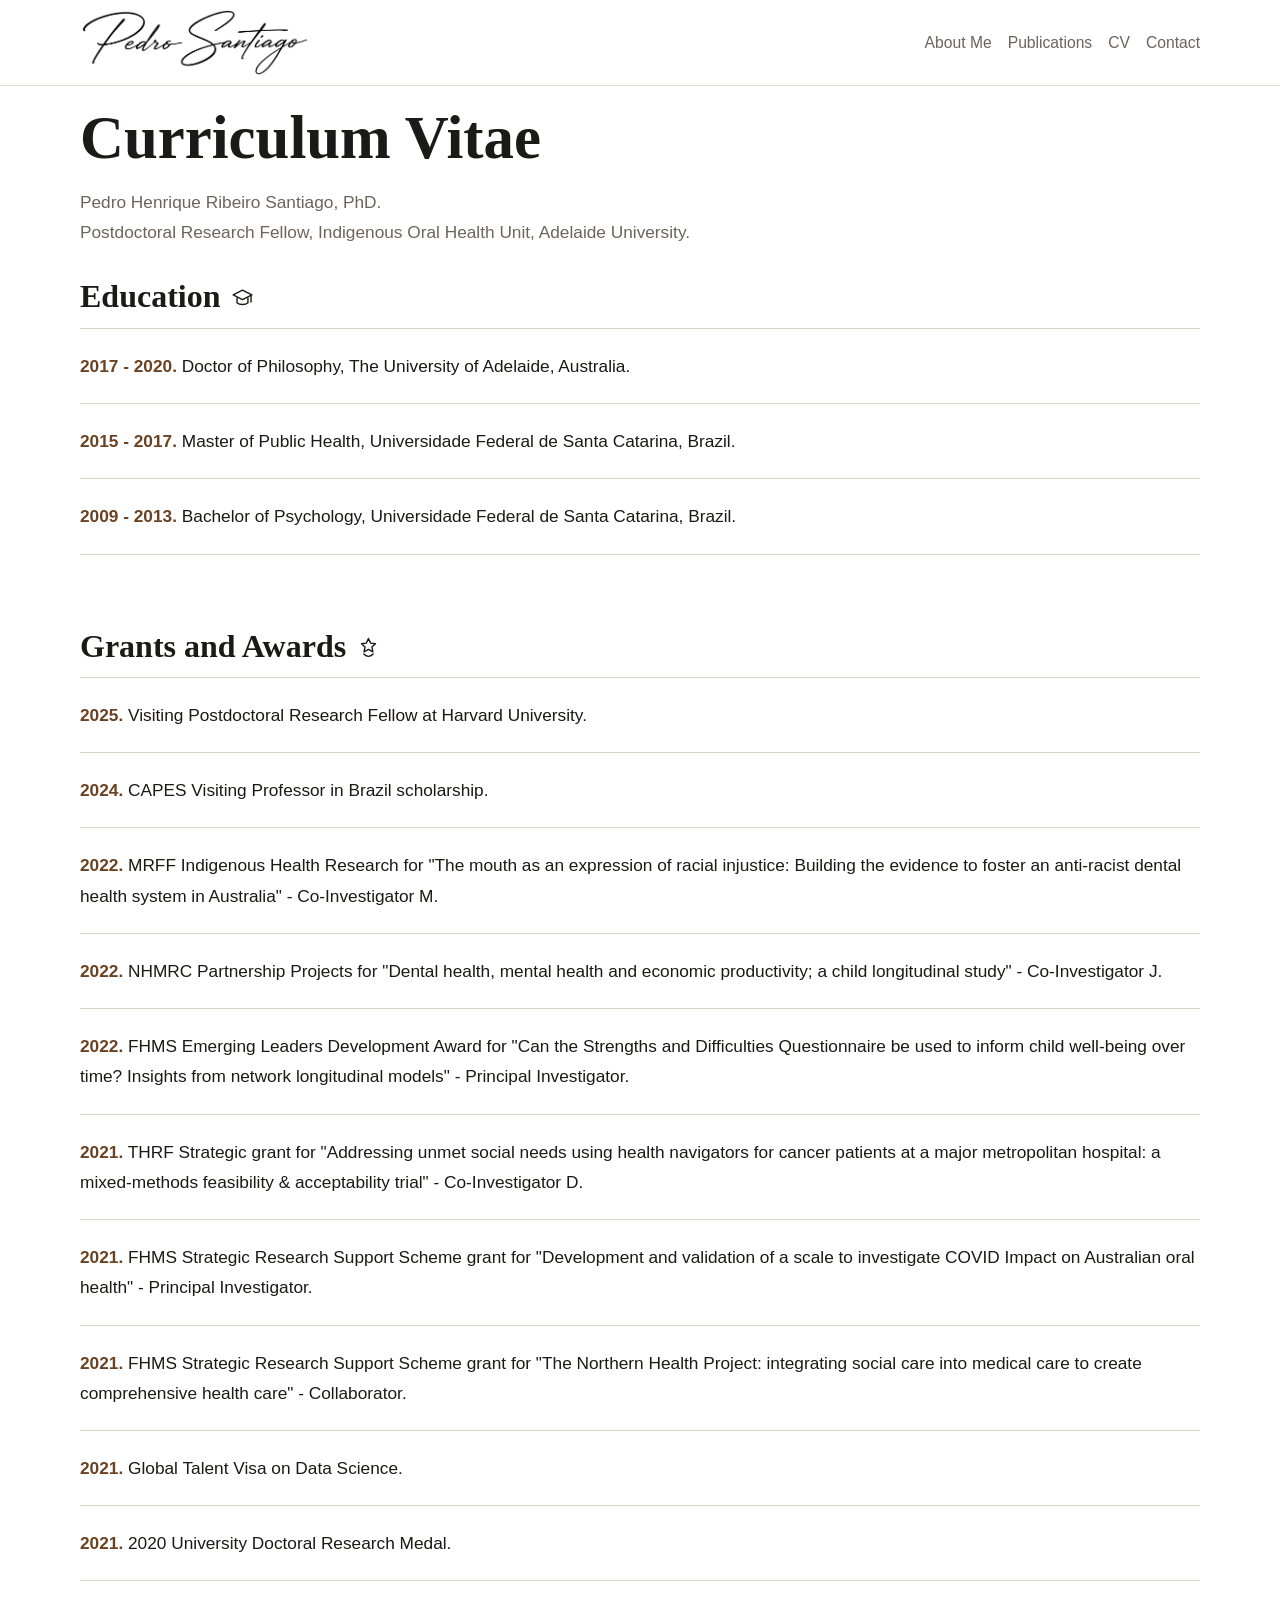
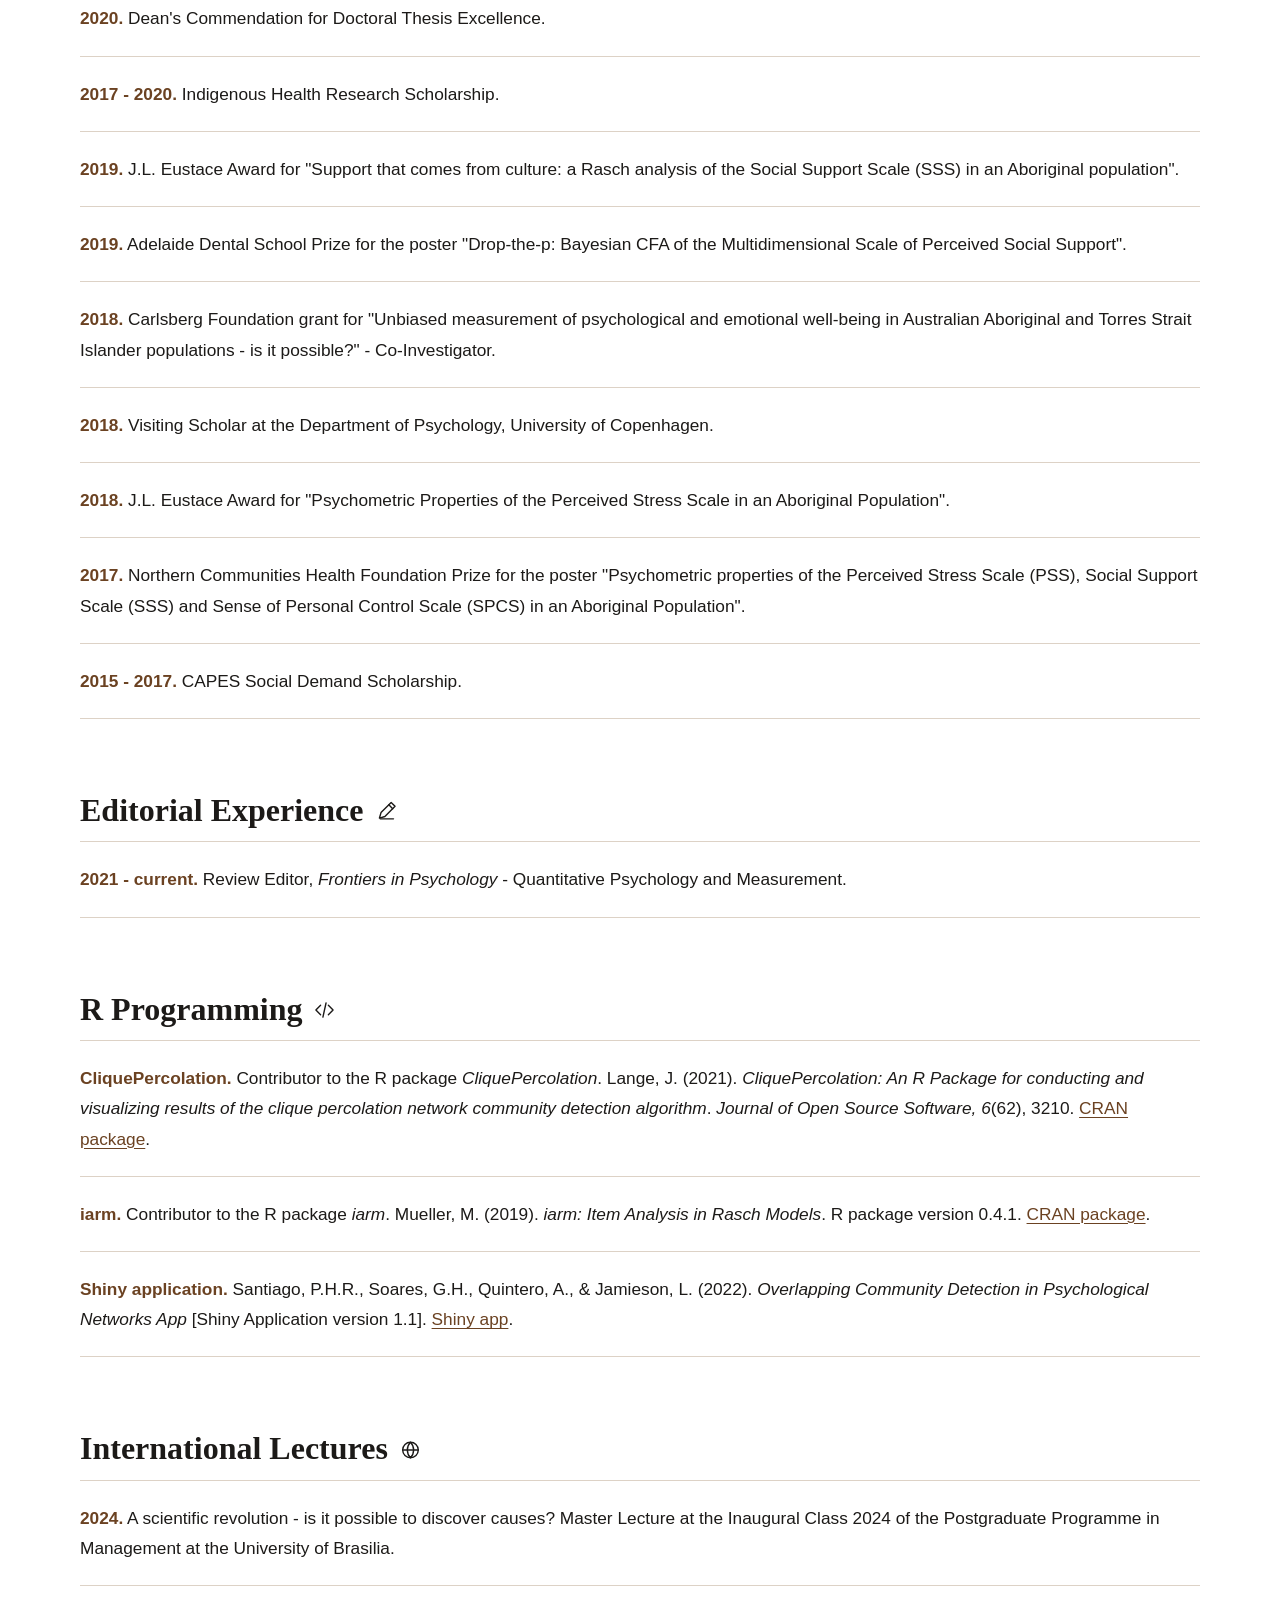
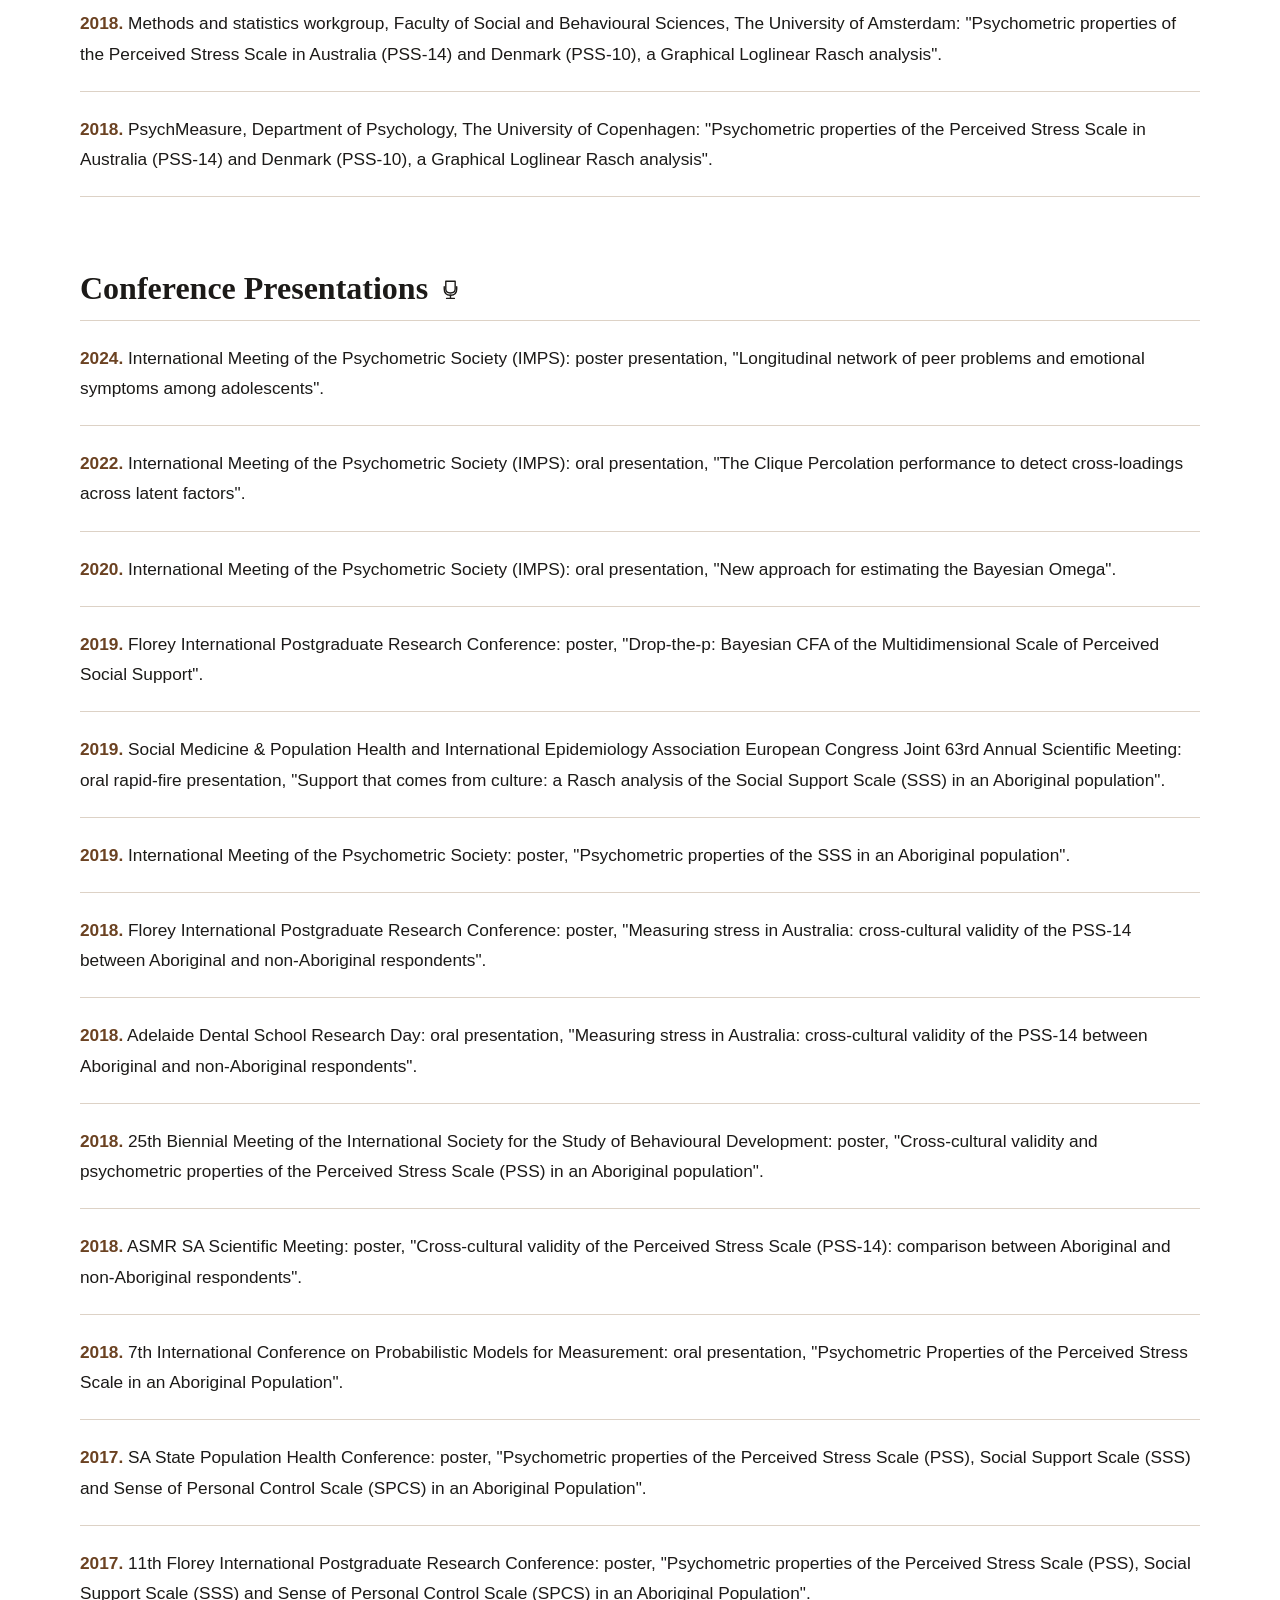
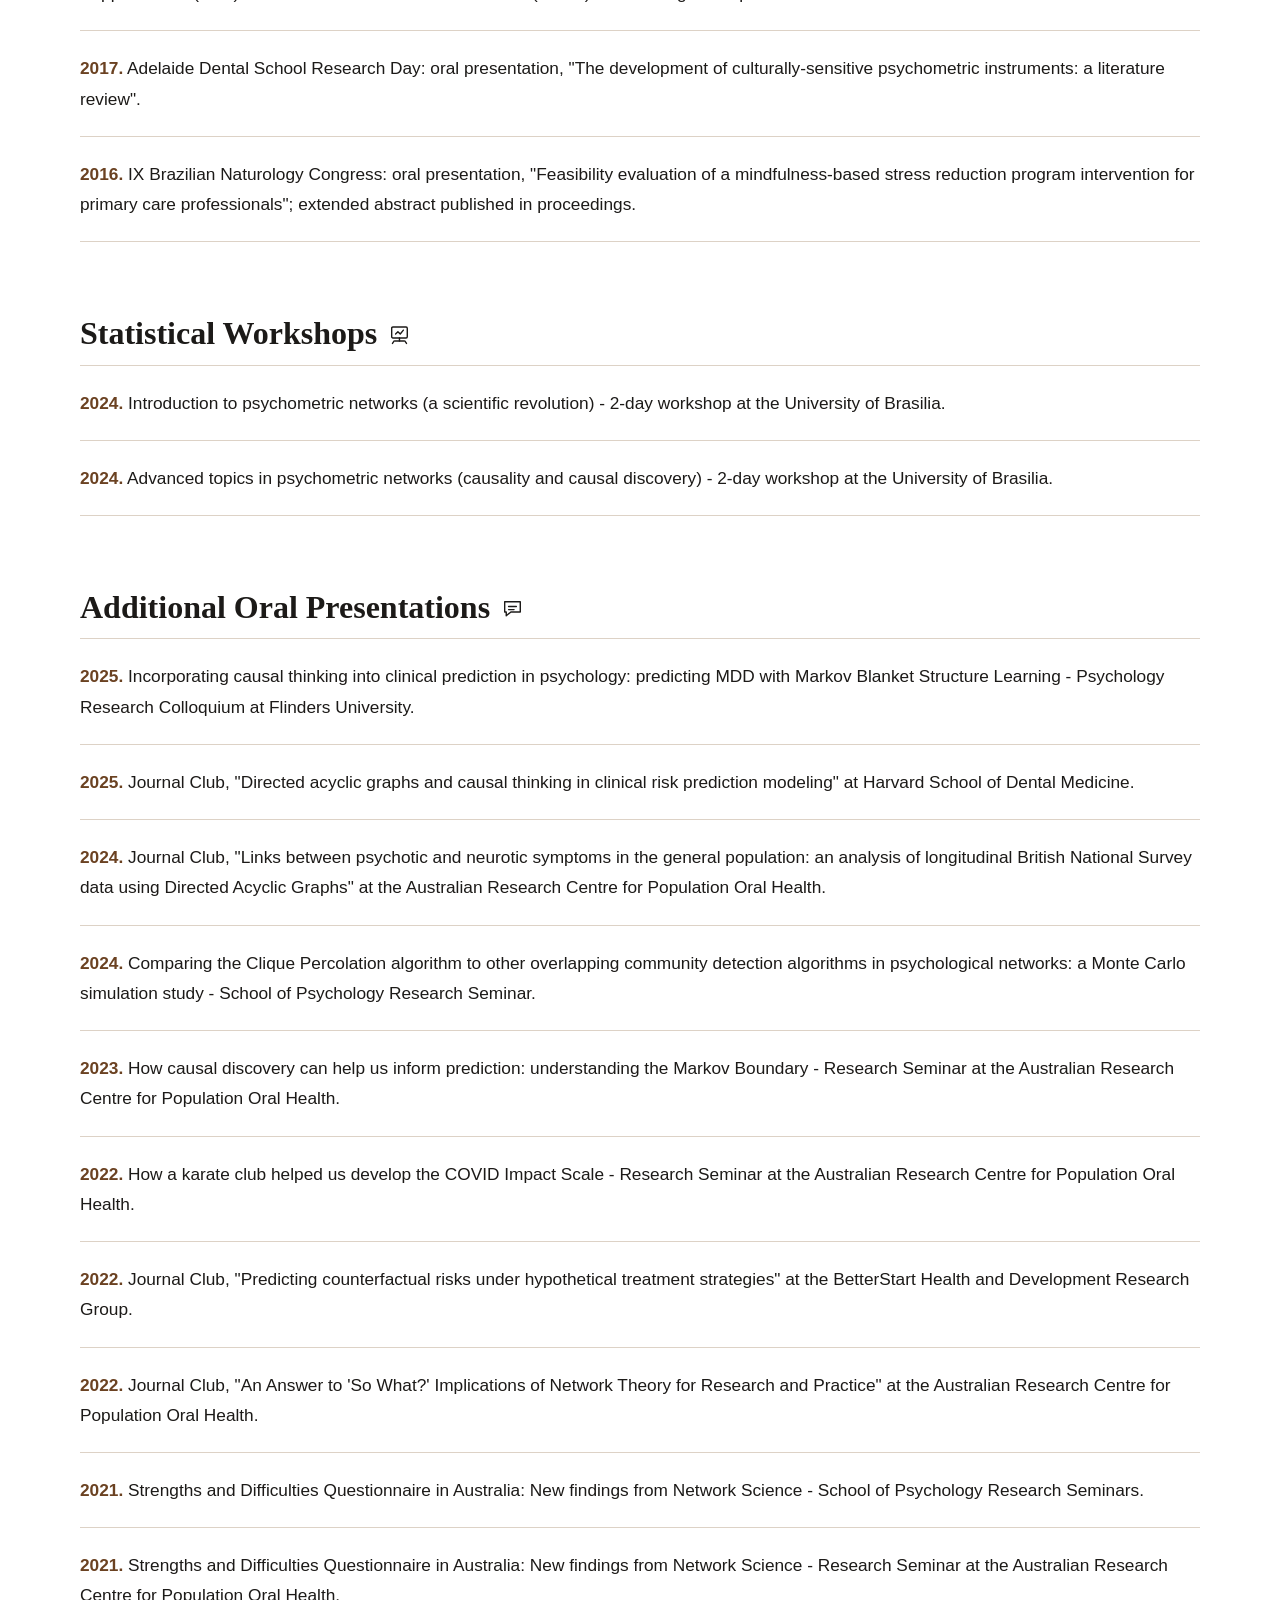
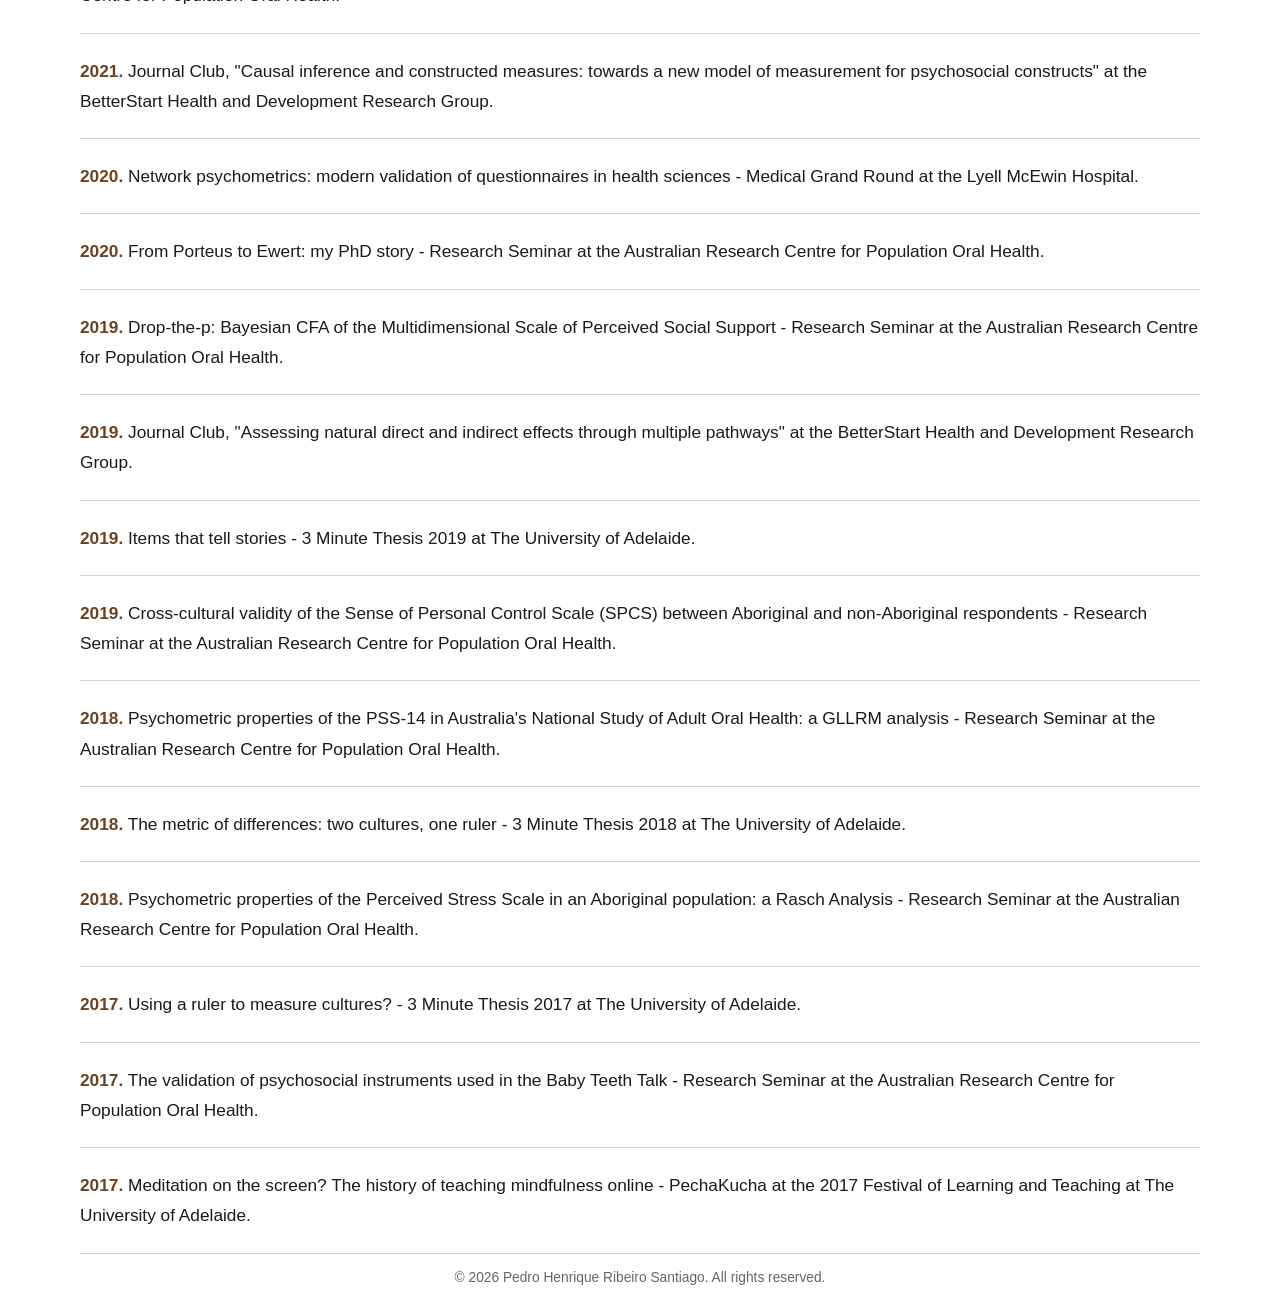
==== commit cd0e0927: "Initial website version" ====
--- a/cv.html
+++ b/cv.html
@@ -16,7 +16,7 @@
           />
         </a>
         <nav class="site-nav" aria-label="Primary">
-          <a href="./index.html#professional-bio">About Me</a>
+          <a href="./index.html">About Me</a>
           <a href="./publications.html">Publications</a>
           <a href="./cv.html">CV</a>
           <a href="./index.html#contact">Contact</a>
@@ -29,8 +29,8 @@
         <h1 id="cv-title">Curriculum Vitae</h1>
 
         <p class="intro">
-          Pedro Henrique Ribeiro Santiago, PhD. Postdoctoral Research Fellow,
-          Adelaide Dental School, The University of Adelaide.
+          Pedro Henrique Ribeiro Santiago, PhD.<br />
+          Postdoctoral Research Fellow, Indigenous Oral Health Unit, Adelaide University.
         </p>
 
         <h2 class="cv-section-title">Education <svg class="cv-heading-icon" viewBox="0 0 32 32" aria-hidden="true"><path d="M4 12L16 6L28 12L16 18L4 12Z"/><path d="M9 16V22C12 25 20 25 23 22V16"/><path d="M27 13V21"/></svg></h2>
@@ -44,19 +44,19 @@
         <ul class="publication-list publication-group cv-entry-list">
           <li><strong>2025.</strong> Visiting Postdoctoral Research Fellow at Harvard University.</li>
           <li><strong>2024.</strong> CAPES Visiting Professor in Brazil scholarship.</li>
-          <li><strong>2022.</strong> MRFF Indigenous Health Research for "The mouth as an expression of racial injustice: Building the evidence to foster an anti-racist dental health system in Australia" - Co-Investigator M (AUD898,629).</li>
-          <li><strong>2022.</strong> NHMRC Partnership Projects for "Dental health, mental health and economic productivity; a child longitudinal study" - Co-Investigator J (AUD1,499,999).</li>
-          <li><strong>2022.</strong> FHMS Emerging Leaders Development Award for "Can the Strengths and Difficulties Questionnaire be used to inform child well-being over time? Insights from network longitudinal models" - Principal Investigator (AUD40,000).</li>
-          <li><strong>2021.</strong> THRF Strategic grant for "Addressing unmet social needs using health navigators for cancer patients at a major metropolitan hospital: a mixed-methods feasibility &amp; acceptability trial" - Co-Investigator D (AUD152,790).</li>
-          <li><strong>2021.</strong> FHMS Strategic Research Support Scheme grant for "Development and validation of a scale to investigate COVID Impact on Australian oral health" - Principal Investigator (AUD24,749).</li>
-          <li><strong>2021.</strong> FHMS Strategic Research Support Scheme grant for "The Northern Health Project: integrating social care into medical care to create comprehensive health care" - Collaborator (AUD198,702).</li>
+          <li><strong>2022.</strong> MRFF Indigenous Health Research for "The mouth as an expression of racial injustice: Building the evidence to foster an anti-racist dental health system in Australia" - Co-Investigator M.</li>
+          <li><strong>2022.</strong> NHMRC Partnership Projects for "Dental health, mental health and economic productivity; a child longitudinal study" - Co-Investigator J.</li>
+          <li><strong>2022.</strong> FHMS Emerging Leaders Development Award for "Can the Strengths and Difficulties Questionnaire be used to inform child well-being over time? Insights from network longitudinal models" - Principal Investigator.</li>
+          <li><strong>2021.</strong> THRF Strategic grant for "Addressing unmet social needs using health navigators for cancer patients at a major metropolitan hospital: a mixed-methods feasibility &amp; acceptability trial" - Co-Investigator D.</li>
+          <li><strong>2021.</strong> FHMS Strategic Research Support Scheme grant for "Development and validation of a scale to investigate COVID Impact on Australian oral health" - Principal Investigator.</li>
+          <li><strong>2021.</strong> FHMS Strategic Research Support Scheme grant for "The Northern Health Project: integrating social care into medical care to create comprehensive health care" - Collaborator.</li>
           <li><strong>2021.</strong> Global Talent Visa on Data Science.</li>
           <li><strong>2021.</strong> 2020 University Doctoral Research Medal.</li>
           <li><strong>2020.</strong> Dean's Commendation for Doctoral Thesis Excellence.</li>
           <li><strong>2017 - 2020.</strong> Indigenous Health Research Scholarship.</li>
           <li><strong>2019.</strong> J.L. Eustace Award for "Support that comes from culture: a Rasch analysis of the Social Support Scale (SSS) in an Aboriginal population".</li>
           <li><strong>2019.</strong> Adelaide Dental School Prize for the poster "Drop-the-p: Bayesian CFA of the Multidimensional Scale of Perceived Social Support".</li>
-          <li><strong>2018.</strong> Carlsberg Foundation grant for "Unbiased measurement of psychological and emotional well-being in Australian Aboriginal and Torres Strait Islander populations - is it possible?" - Co-Investigator (DKK50,000).</li>
+          <li><strong>2018.</strong> Carlsberg Foundation grant for "Unbiased measurement of psychological and emotional well-being in Australian Aboriginal and Torres Strait Islander populations - is it possible?" - Co-Investigator.</li>
           <li><strong>2018.</strong> Visiting Scholar at the Department of Psychology, University of Copenhagen.</li>
           <li><strong>2018.</strong> J.L. Eustace Award for "Psychometric Properties of the Perceived Stress Scale in an Aboriginal Population".</li>
           <li><strong>2017.</strong> Northern Communities Health Foundation Prize for the poster "Psychometric properties of the Perceived Stress Scale (PSS), Social Support Scale (SSS) and Sense of Personal Control Scale (SPCS) in an Aboriginal Population".</li>
@@ -70,9 +70,9 @@
 
         <h2 class="cv-section-title">R Programming <svg class="cv-heading-icon" viewBox="0 0 32 32" aria-hidden="true"><path d="M11 10L5 16L11 22"/><path d="M21 10L27 16L21 22"/><path d="M18 7L14 25"/></svg></h2>
         <ul class="publication-list publication-group cv-entry-list">
-          <li><strong>CliquePercolation.</strong> Contributor to the R package <em>CliquePercolation</em>. Lange, J. (2021). <em>CliquePercolation: An R Package for conducting and visualizing results of the clique percolation network community detection algorithm</em>. <em>Journal of Open Source Software, 6</em>(62), 3210. <a href="https://cran.r-project.org/web/packages/CliquePercolation/index.html">CRAN package page</a>.</li>
-          <li><strong>iarm.</strong> Contributor to the R package <em>iarm</em>. Mueller, M. (2019). <em>iarm: Item Analysis in Rasch Models</em>. R package version 0.4.1. <a href="https://CRAN.R-project.org/package=iarm">CRAN package page</a>.</li>
-          <li><strong>Shiny application.</strong> Santiago, P.H.R., Soares, G.H., Quintero, A., &amp; Jamieson, L. (2022). <em>Overlapping Community Detection in Psychological Networks App</em> [Shiny Application version 1.1]. <a href="https://pedroribeirosantiago.shinyapps.io/cliquepercolation/">Open app</a>.</li>
+          <li><strong>CliquePercolation.</strong> Contributor to the R package <em>CliquePercolation</em>. Lange, J. (2021). <em>CliquePercolation: An R Package for conducting and visualizing results of the clique percolation network community detection algorithm</em>. <em>Journal of Open Source Software, 6</em>(62), 3210. <a href="https://cran.r-project.org/web/packages/CliquePercolation/index.html">CRAN package</a>.</li>
+          <li><strong>iarm.</strong> Contributor to the R package <em>iarm</em>. Mueller, M. (2019). <em>iarm: Item Analysis in Rasch Models</em>. R package version 0.4.1. <a href="https://CRAN.R-project.org/package=iarm">CRAN package</a>.</li>
+          <li><strong>Shiny application.</strong> Santiago, P.H.R., Soares, G.H., Quintero, A., &amp; Jamieson, L. (2022). <em>Overlapping Community Detection in Psychological Networks App</em> [Shiny Application version 1.1]. <a href="https://pedroribeirosantiago.shinyapps.io/cliquepercolation/">Shiny app</a>.</li>
         </ul>
 
         <h2 class="cv-section-title">International Lectures <svg class="cv-heading-icon" viewBox="0 0 32 32" aria-hidden="true"><circle cx="16" cy="16" r="10"/><path d="M6 16H26"/><path d="M16 6C19 9 20 13 20 16C20 19 19 23 16 26C13 23 12 19 12 16C12 13 13 9 16 6Z"/></svg></h2>
@@ -135,5 +135,8 @@
         </ul>
       </section>
     </main>
+    <footer class="site-footer">
+      <p>&copy; 2026 Pedro Henrique Ribeiro Santiago. All rights reserved.</p>
+    </footer>
   </body>
 </html>
--- a/styles.css
+++ b/styles.css
@@ -85,15 +85,33 @@
 .page {
   width: min(1120px, calc(100% - 40px));
   margin: 0 auto;
-  padding: 22px 0 88px;
+  padding: 22px 0 12px;
 }
 
 .page-narrow {
   width: min(1120px, calc(100% - 40px));
 }
 
+.site-footer {
+  width: min(1120px, calc(100% - 40px));
+  margin: 0 auto;
+  padding: 0 0 18px;
+  color: var(--muted);
+  font-size: 0.86rem;
+  text-align: center;
+}
+
+.site-footer p {
+  margin: 0;
+  padding-top: 4px;
+}
+
 .section {
   scroll-margin-top: 96px;
+}
+
+.page > .section + .section {
+  margin-top: 56px;
 }
 
 .hero {
@@ -154,7 +172,7 @@
   grid-template-columns: 1.05fr 1fr;
   gap: 36px;
   align-items: center;
-  padding: 28px 0;
+  padding: 0;
 }
 
 .feature-card-reverse {
@@ -167,7 +185,6 @@
 
 .research-intro {
   grid-template-columns: 1fr minmax(260px, 360px);
-  padding: 14px 0 28px;
 }
 
 .research-intro .feature-copy {
@@ -187,8 +204,7 @@
 }
 
 .personal-bio {
-  margin: 18px 0 28px;
-  padding: 40px 0;
+  margin: 0;
 }
 
 .feature-media {
@@ -271,15 +287,45 @@
 }
 
 .publications {
-  padding-top: 30px;
+  padding-top: 0;
 }
 
 .publications-page {
-  padding-top: 34px;
+  padding-top: 0;
+}
+
+.publications-hero {
+  display: grid;
+  grid-template-columns: minmax(0, 1fr) minmax(280px, 420px);
+  gap: 32px;
+  align-items: start;
+  margin-bottom: -82px;
 }
 
 .section-heading {
   margin-bottom: 24px;
+}
+
+.citation-note {
+  margin: 12px 0 0;
+  color: var(--muted);
+  font-size: 1rem;
+}
+
+.citation-card {
+  margin: 0;
+  padding: 0;
+  border: 0;
+  border-radius: 24px;
+  background: transparent;
+  box-shadow: none;
+  transform: translateY(22px) rotate(-0.8deg);
+}
+
+.citation-card img {
+  display: block;
+  width: 100%;
+  height: auto;
 }
 
 .publication-list {
@@ -321,8 +367,12 @@
   margin-bottom: 42px;
 }
 
+.page > .section:last-child > .publication-group:last-child {
+  margin-bottom: 0;
+}
+
 .education {
-  padding-top: 56px;
+  padding-top: 0;
 }
 
 .education-list {
@@ -450,6 +500,10 @@
 .cv-page h2 {
   margin-top: 34px;
   font-size: 2rem;
+}
+
+.publications-page .publication-section-title:first-of-type {
+  margin-top: 0;
 }
 
 .publication-section-title,
@@ -522,7 +576,7 @@
 }
 
 .contact {
-  padding-top: 42px;
+  padding-top: 0;
 }
 
 .contact-intro {
@@ -697,6 +751,14 @@
     gap: 20px;
   }
 
+  .feature-card .feature-copy {
+    order: 1;
+  }
+
+  .feature-card .feature-media {
+    order: 2;
+  }
+
   .feature-copy {
     padding: 0;
   }
@@ -736,22 +798,46 @@
 }
 
 @media (max-width: 520px) {
+  .page {
+    padding-top: 16px;
+  }
+
+  .page > .section + .section {
+    margin-top: 52px;
+  }
+
   .hero {
     padding-bottom: 40px;
   }
 
   .header-inner {
-    align-items: flex-start;
-    flex-direction: column;
+    align-items: center;
+    flex-direction: row;
+    gap: 8px;
   }
 
   .site-signature {
-    width: 205px;
+    flex: 0 0 116px;
+    width: 116px;
+    min-width: 0;
+    height: 46px;
+    overflow: hidden;
+  }
+
+  .site-signature img {
+    width: 116px;
+    max-width: none;
   }
 
   .site-nav {
-    width: 100%;
-    justify-content: flex-start;
+    flex: 1;
+    width: auto;
+    gap: 8px;
+    justify-content: flex-end;
+  }
+
+  .site-nav a {
+    font-size: 0.78rem;
   }
 
   h1 {
@@ -760,6 +846,36 @@
 
   h2 {
     font-size: 2.15rem;
+  }
+
+  .publications-hero {
+    grid-template-columns: 1fr;
+    gap: 14px;
+    margin-bottom: 36px;
+  }
+
+  .citation-card {
+    margin: 2px 0;
+    transform: none;
+  }
+
+  .research-intro .portrait-circle {
+    margin-top: 10px;
+  }
+
+  .portrait-circle {
+    width: min(320px, 100%);
+    justify-self: center;
+    margin-right: auto;
+    margin-left: auto;
+  }
+
+  #about + .publications {
+    margin-top: 20px;
+  }
+
+  #contact {
+    scroll-margin-top: 76px;
   }
 
   .intro,
